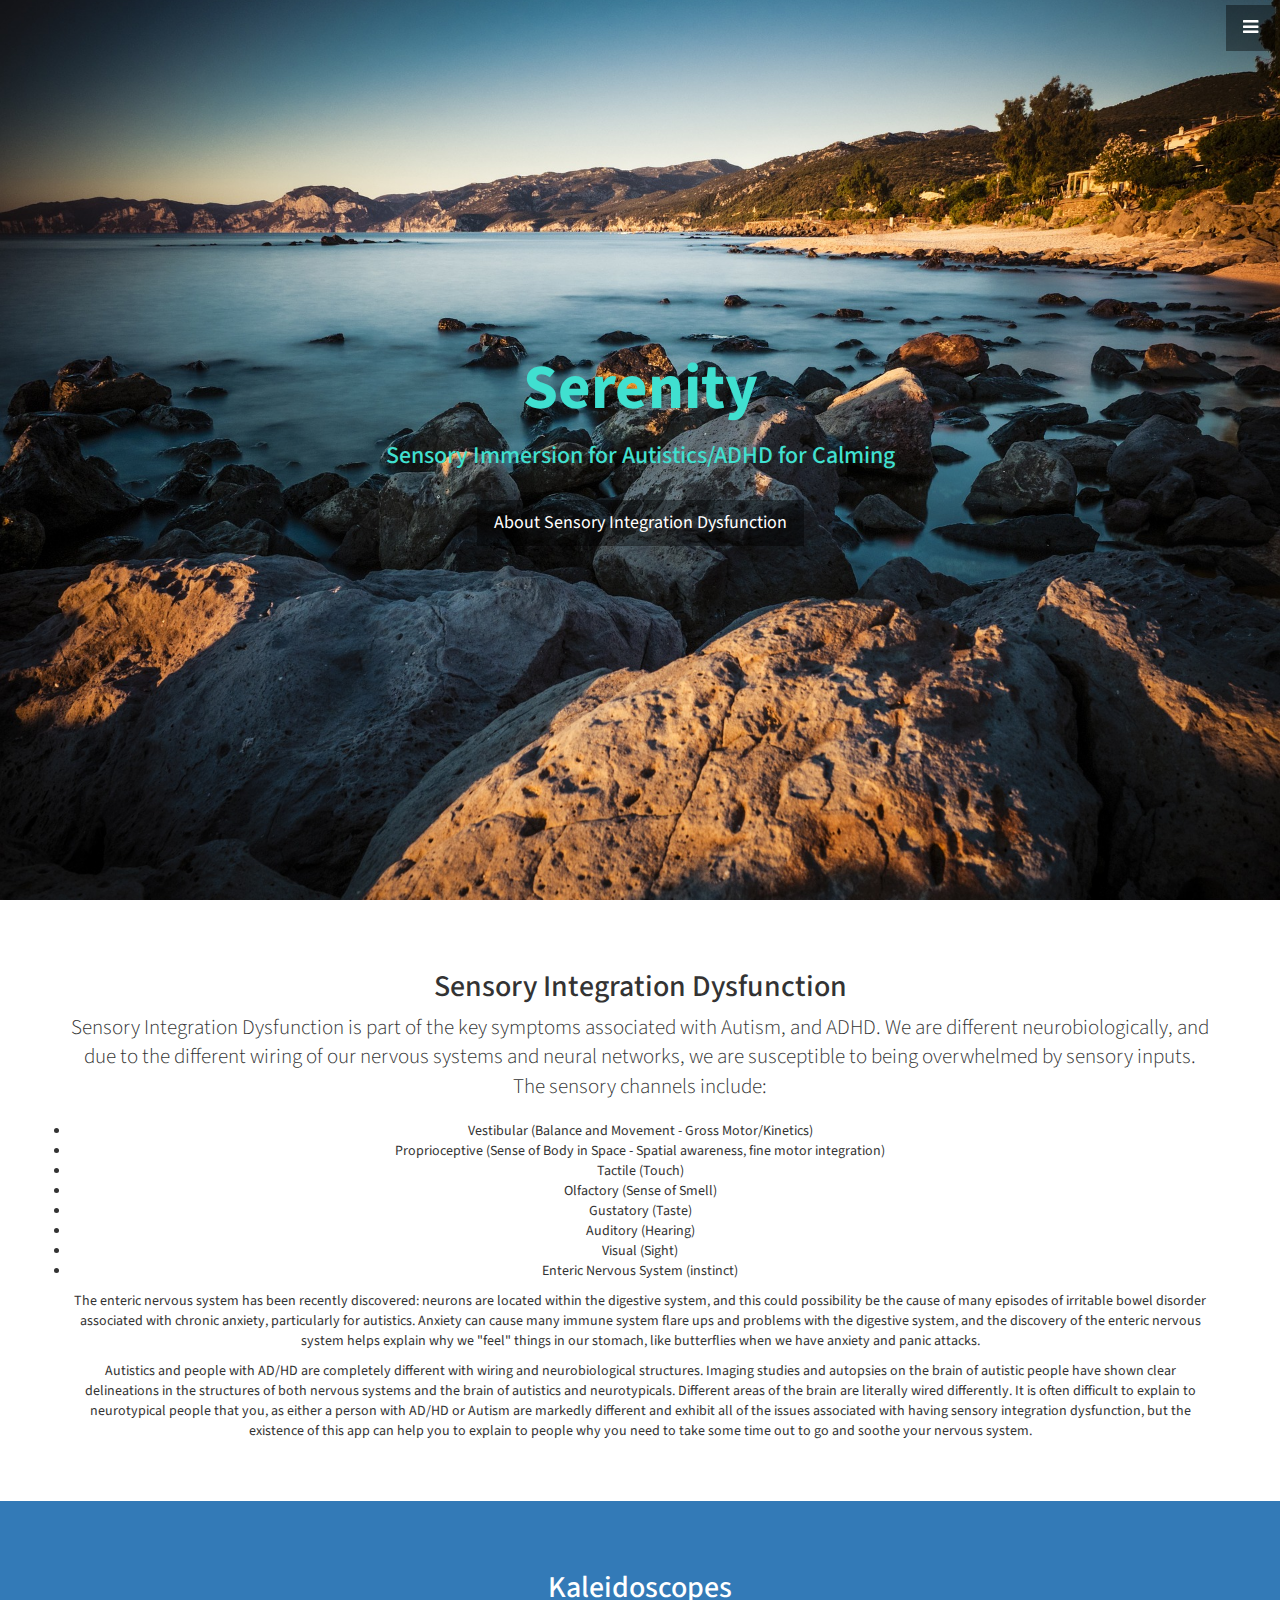
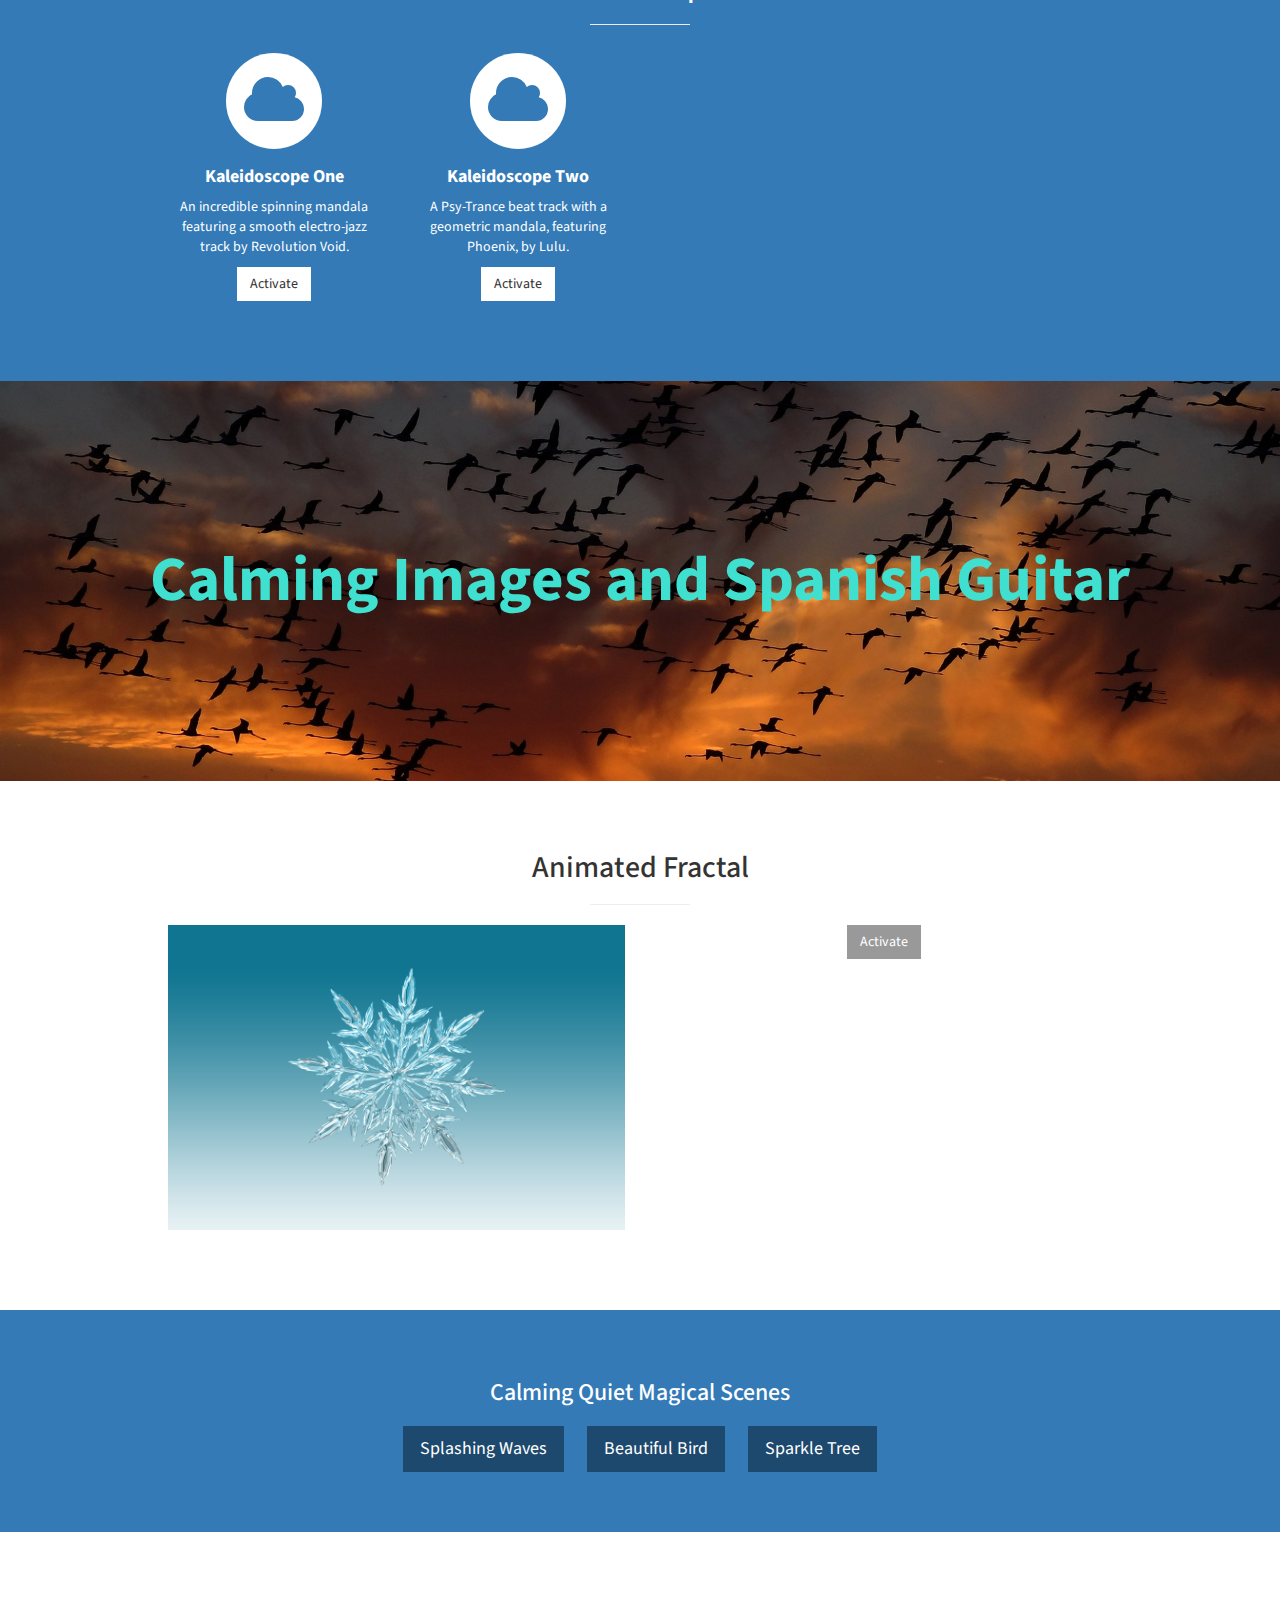
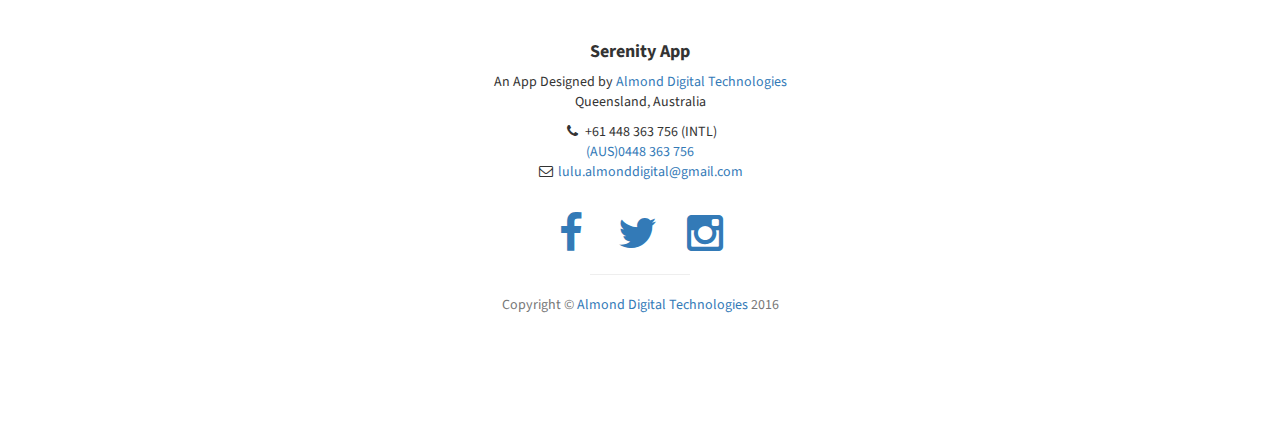
==== index.html @ 683d2488 "autism meltdown prevention app" ====
<!DOCTYPE html>
<html lang="en">

<head>

    <meta charset="utf-8">
    <meta http-equiv="X-UA-Compatible" content="IE=edge">
    <meta name="viewport" content="width=device-width, initial-scale=1">
    <meta name="description" content="">
    <meta name="author" content="">

    <title>Serenity App</title>

    <!-- Bootstrap Core CSS -->
    <link href="css/bootstrap.min.css" rel="stylesheet">

    <!-- Custom CSS -->
    <link href="css/stylish-portfolio.css" rel="stylesheet">

    <!-- Custom Fonts -->
    <link href="font-awesome/css/font-awesome.min.css" rel="stylesheet" type="text/css">
    <link href="https://fonts.googleapis.com/css?family=Source+Sans+Pro:300,400,700,300italic,400italic,700italic" rel="stylesheet" type="text/css">

    <!-- HTML5 Shim and Respond.js IE8 support of HTML5 elements and media queries -->
    <!-- WARNING: Respond.js doesn't work if you view the page via file:// -->
    <!--[if lt IE 9]>
        <script src="https://oss.maxcdn.com/libs/html5shiv/3.7.0/html5shiv.js"></script>
        <script src="https://oss.maxcdn.com/libs/respond.js/1.4.2/respond.min.js"></script>
    <![endif]-->

</head>

<body>

    <!-- Navigation -->
    <a id="menu-toggle" href="#" class="btn btn-dark btn-lg toggle"><i class="fa fa-bars"></i></a>
    <nav id="sidebar-wrapper">
        <ul class="sidebar-nav">
            <a id="menu-close" href="#" class="btn btn-light btn-lg pull-right toggle"><i class="fa fa-times"></i></a>
            <li class="sidebar-brand">
                <a href="#top" onclick=$("#menu-close").click();>Serenity App</a>
            </li>
            <li>
                <a href="#top" onclick=$("#menu-close").click();>Home</a>
            </li>
            <li>
                <a href="#about" onclick=$("#menu-close").click();>About</a>
            </li>
            <li>
                <a href="#serenity" onclick=$("#menu-close").click();>SerenitySlider</a>
            </li>
            <li>
                <a href="#kaleidoscopes" onclick=$("#menu-close").click();>Kaleidoscopes</a>
            </li>
            <li>
                <a href="#fractal" onclick=$("#menu-close").click();>Animated Fractal</a>
            </li>
		<li>
		<a href="#quiet" onclick=$("#menu-close").click();>Quiet Time</a></li>
		<li>
		<a href="/media/textvent.html" onclick=$("#menu-close").click();>Text Vent</a></li>
        </ul>
    </nav>

    <!-- Header -->
    <header id="top" class="header">
        <div class="text-vertical-center">
            <h1 style="color:turquoise">Serenity</h1>
            <h3 style="color:turquoise">Sensory Immersion for Autistics/ADHD for Calming</h3>
            <br>
            <a href="#about" class="btn btn-dark btn-lg">About Sensory Integration Dysfunction</a>
        </div>
    </header>

    <!-- About -->
    <section id="about" class="about">
        <div class="container">
            <div class="row">
                <div class="col-lg-12 text-center">
                    <h2>Sensory Integration Dysfunction</h2>
                    <p class="lead">Sensory Integration Dysfunction is part of the key symptoms associated with Autism, and ADHD. We are different neurobiologically, and due to the different wiring of our nervous systems and neural networks, we are susceptible to being overwhelmed by sensory inputs. The sensory channels include:</p>
<p>

<li>Vestibular (Balance and Movement - Gross Motor/Kinetics)</li>
<li>Proprioceptive (Sense of Body in Space - Spatial awareness, fine motor integration)</li>
<li>Tactile (Touch)</li>
<li>Olfactory (Sense of Smell)</li>
<li>Gustatory (Taste)</li>
<li>Auditory (Hearing) </li>
<li>Visual (Sight) </li>
<li>Enteric Nervous System (instinct) </li>  </p>
<p>
The enteric nervous system has been recently discovered: neurons are located within the digestive system, and this could possibility be the cause of many episodes of irritable bowel disorder associated with chronic anxiety, particularly for autistics. Anxiety can cause many immune system flare ups and problems with the digestive system, and the discovery of the enteric nervous system helps explain why we "feel" things in our stomach, like butterflies when we have anxiety and panic attacks. </p>
<p>Autistics and people with AD/HD are completely different with wiring and neurobiological structures. Imaging studies and autopsies on the brain of autistic people have shown clear delineations in the structures of both nervous systems and the brain of autistics and neurotypicals. Different areas of the brain are literally wired differently. It is often difficult to explain to neurotypical people that you, as either a person with AD/HD or Autism are markedly different and exhibit all of the issues associated with having sensory integration dysfunction, but the existence of this app can help you to explain to people why you need to take some time out to go and soothe your nervous system.</p>

                </div>
            </div>
            <!-- /.row -->
        </div>
        <!-- /.container -->
    </section>

    
    <section id="services" class="services bg-primary"><a name="kaleidoscopes"></a>
        <div class="container">
            <div class="row text-center">
                <div class="col-lg-10 col-lg-offset-1">
                    <h2>Kaleidoscopes</h2>
                    <hr class="small">
                    <div class="row">
                        <div class="col-md-3 col-sm-6">
                            <div class="service-item">
                                <span class="fa-stack fa-4x">
                                <i class="fa fa-circle fa-stack-2x"></i>
                                <i class="fa fa-cloud fa-stack-1x text-primary"></i>
                            </span>
                                <h4>
                                    <strong>Kaleidoscope One</strong>
                                </h4>
                                <p>An incredible spinning mandala featuring a smooth electro-jazz track by Revolution Void.</p>
                                <a href="media/kaleidoscope1.html" class="btn btn-light">Activate</a>
                            </div>
                        </div>
                        <div class="col-md-3 col-sm-6">
                            <div class="service-item">
                                <span class="fa-stack fa-4x">
                                <i class="fa fa-circle fa-stack-2x"></i>
                                <i class="fa fa-cloud fa-stack-1x text-primary"></i>
                            </span>
                                <h4>
                                    <strong>Kaleidoscope Two</strong>
                                </h4>
                                <p>A Psy-Trance beat track with a geometric mandala, featuring Phoenix, by Lulu.</p>
                                <a href="media/kaleidoscope2.html" class="btn btn-light">Activate</a>
                            </div>
                        </div>
                        
                            </div>
                        </div>
                    </div>
                    <!-- /.row (nested) -->
                </div>
                <!-- /.col-lg-10 -->
            </div>
            <!-- /.row -->
        </div>
        <!-- /.container -->
    </section>

    <!-- Callout -->
    <aside class="callout"><a name="serenity"></a>
        <div class="text-vertical-center">
            <h1><a href="media/sliderserenityapp.html" style="color:turquoise">Calming Images and Spanish Guitar</a></h1>
        </div>
    </aside>

    <!-- Portfolio -->
    <section id="portfolio" class="portfolio"><a name="fractal"></a>
        <div class="container">
            <div class="row">
                <div class="col-lg-10 col-lg-offset-1 text-center">
                    <h2>Animated Fractal</h2>
                    <hr class="small">
                    <div class="row">
                        <div class="col-md-6">
                            <div class="portfolio-item">
                                <a href="media/kaleidoscope3.html">
                                    <img class="img-portfolio img-responsive" src="img/icecrystal.jpg">
                                </a>
                            </div>
                        </div>
                                            <!-- /.row (nested) -->
                    <a href="media/kaleidoscope3.html" class="btn btn-dark">Activate</a>
                </div>
                <!-- /.col-lg-10 -->
            </div>
            <!-- /.row -->
        </div>
        <!-- /.container -->
    </section>

    <!-- Call to Action -->
    <aside class="call-to-action bg-primary"><a name="quiet"></a>
        <div class="container">
            <div class="row">
                <div class="col-lg-12 text-center">
                    <h3>Calming Quiet Magical Scenes</h3>
                    <a href="media/waves.html" class="btn btn-lg btn-dark">Splashing Waves</a>
                    <a href="media/feedingbird.html" class="btn btn-lg btn-dark">Beautiful Bird</a>
		    <a href="media/magictree.html" class="btn btn-lg btn-dark">Sparkle Tree</a>
                </div>
            </div>
        </div>
    </aside>

   
    
    <!-- Footer -->
    <footer>
        <div class="container">
            <div class="row">
                <div class="col-lg-10 col-lg-offset-1 text-center">
                    <h4><strong>Serenity App</strong>
                    </h4>
                    <p>An App Designed by <a href="http://www.brisbanewebdesign.guru">Almond Digital Technologies</a>
                        <br>Queensland, Australia</p>
                    <ul class="list-unstyled">
                        <li><i class="fa fa-phone fa-fw"></i> +61 448 363 756 (INTL)</li>
			<li><a href="tel:0448363756">(AUS)0448 363 756</a></li>
                        <li><i class="fa fa-envelope-o fa-fw"></i> <a href="mailto:lulu.almonddigital@gmail.com">lulu.almonddigital@gmail.com</a>
                        </li>
                    </ul>
                    <br>
                    <ul class="list-inline">
                        <li>
                            <a href="https://web.facebook.com/AlmondDigitalTechnologies/www"><i class="fa fa-facebook fa-fw fa-3x"></i></a>
                        </li>
                        <li>
                            <a href="https://twitter.com/lorivorford"><i class="fa fa-twitter fa-fw fa-3x"></i></a>
                        </li>
                        <li>
                            <a href="https://www.instagram.com/lulibelle77/"><i class="fa fa-instagram fa-fw fa-3x"></i></a>
                        </li>
                    </ul>
                    <hr class="small">
                    <p class="text-muted">Copyright &copy; <a href="http://www.brisbanewebdesign.guru">Almond Digital Technologies</a> 2016</p>
                </div>
            </div>
        </div>
        <a id="to-top" href="#top" class="btn btn-dark btn-lg"><i class="fa fa-chevron-up fa-fw fa-1x"></i></a>
    </footer>

    <!-- jQuery -->
    <script src="js/jquery.js"></script>

    <!-- Bootstrap Core JavaScript -->
    <script src="js/bootstrap.min.js"></script>

    <!-- Custom Theme JavaScript -->
    <script>
    // Closes the sidebar menu
    $("#menu-close").click(function(e) {
        e.preventDefault();
        $("#sidebar-wrapper").toggleClass("active");
    });
    // Opens the sidebar menu
    $("#menu-toggle").click(function(e) {
        e.preventDefault();
        $("#sidebar-wrapper").toggleClass("active");
    });
    // Scrolls to the selected menu item on the page
    $(function() {
        $('a[href*=#]:not([href=#],[data-toggle],[data-target],[data-slide])').click(function() {
            if (location.pathname.replace(/^\//, '') == this.pathname.replace(/^\//, '') || location.hostname == this.hostname) {
                var target = $(this.hash);
                target = target.length ? target : $('[name=' + this.hash.slice(1) + ']');
                if (target.length) {
                    $('html,body').animate({
                        scrollTop: target.offset().top
                    }, 1000);
                    return false;
                }
            }
        });
    });
    //#to-top button appears after scrolling
    var fixed = false;
    $(document).scroll(function() {
        if ($(this).scrollTop() > 250) {
            if (!fixed) {
                fixed = true;
                // $('#to-top').css({position:'fixed', display:'block'});
                $('#to-top').show("slow", function() {
                    $('#to-top').css({
                        position: 'fixed',
                        display: 'block'
                    });
                });
            }
        } else {
            if (fixed) {
                fixed = false;
                $('#to-top').hide("slow", function() {
                    $('#to-top').css({
                        display: 'none'
                    });
                });
            }
        }
    });
        </script>

</body>

</html>
---- css/stylish-portfolio.css ----
/*!
 * Start Bootstrap - Stylish Portfolio (http://startbootstrap.com/)
 * Copyright 2013-2016 Start Bootstrap
 * Licensed under MIT (https://github.com/BlackrockDigital/startbootstrap/blob/gh-pages/LICENSE)
 */

/* Global Styles */

html,
body {
    width: 100%;
    height: 100%;
}

body {
    font-family: "Source Sans Pro","Helvetica Neue",Helvetica,Arial,sans-serif;
}

.text-vertical-center {
    display: table-cell;
    text-align: center;
    vertical-align: middle;
}

.text-vertical-center h1 {
    margin: 0;
    padding: 0;
    font-size: 4.5em;
    font-weight: 700;
}

/* Custom Button Styles */

.btn-dark {
    border-radius: 0;
    color: #fff;
    background-color: rgba(0,0,0,0.4);
}

.btn-dark:hover,
.btn-dark:focus,
.btn-dark:active {
    color: #fff;
    background-color: rgba(0,0,0,0.7);
}

.btn-light {
    border-radius: 0;
    color: #333;
    background-color: rgb(255,255,255);
}

.btn-light:hover,
.btn-light:focus,
.btn-light:active {
    color: #333;
    background-color: rgba(255,255,255,0.8);
}

/* Custom Horizontal Rule */

hr.small {
    max-width: 100px;
}

/* Side Menu */

#sidebar-wrapper {
    z-index: 1000;
    position: fixed;
    right: 0;
    width: 250px;
    height: 100%;
    transform: translateX(250px);
    overflow-y: auto;
    background: #222;
    -webkit-transition: all 0.4s ease 0s;
    -moz-transition: all 0.4s ease 0s;
    -ms-transition: all 0.4s ease 0s;
    -o-transition: all 0.4s ease 0s;
    transition: all 0.4s ease 0s;
}

.sidebar-nav {
    position: absolute;
    top: 0;
    width: 250px;
    margin: 0;
    padding: 0;
    list-style: none;
}

.sidebar-nav li {
    text-indent: 20px;
    line-height: 40px;
}

.sidebar-nav li a {
    display: block;
    text-decoration: none;
    color: #999;
}

.sidebar-nav li a:hover {
    text-decoration: none;
    color: #fff;
    background: rgba(255,255,255,0.2);
}

.sidebar-nav li a:active,
.sidebar-nav li a:focus {
    text-decoration: none;
}

.sidebar-nav > .sidebar-brand {
    height: 55px;
    font-size: 18px;
    line-height: 55px;
}

.sidebar-nav > .sidebar-brand a {
    color: #999;
}

.sidebar-nav > .sidebar-brand a:hover {
    color: #fff;
    background: none;
}

#menu-toggle {
    z-index: 1;
    position: fixed;
    top: 0;
    right: 0;
}

#sidebar-wrapper.active {
    right: 250px;
    width: 250px;
    -webkit-transition: all 0.4s ease 0s;
    -moz-transition: all 0.4s ease 0s;
    -ms-transition: all 0.4s ease 0s;
    -o-transition: all 0.4s ease 0s;
    transition: all 0.4s ease 0s;
}

.toggle {
    margin: 5px 5px 0 0;
}

/* Header */

.header {
    display: table;
    position: relative;
    width: 100%;
    height: 100%;
    background: url(../img/italy.jpg) no-repeat center center scroll;
    -webkit-background-size: cover;
    -moz-background-size: cover;
    background-size: cover;
    -o-background-size: cover;
}

/* About */

.about {
    padding: 50px 0;
}

/* Services */

.services {
    padding: 50px 0;
}

.service-item {
    margin-bottom: 30px;
}

/* Callout */

.callout {
    display: table;
    width: 100%;
    height: 400px;
    color: #fff;
    background: url(../img/flamingos.jpg) no-repeat center center scroll;
    -webkit-background-size: cover;
    -moz-background-size: cover;
    background-size: cover;
    -o-background-size: cover;
}

/* Portfolio */

.portfolio {
    padding: 50px 0;
}

.portfolio-item {
    margin-bottom: 30px;
}

.img-portfolio {
    margin: 0 auto;
}

.img-portfolio:hover {
    opacity: 0.8;
}

/* Call to Action */

.call-to-action {
    padding: 50px 0;
}

.call-to-action .btn {
    margin: 10px;
}

/* Map */

.map {
    height: 500px;
}

@media(max-width:768px) {
    .map {
        height: 75%;
    }
}

.map iframe {
    pointer-events: none;
}

/* Footer */

footer {
    padding: 100px 0;
}

#to-top {
  display: none;
  position: fixed;
  bottom: 5px;
  right: 5px;
}
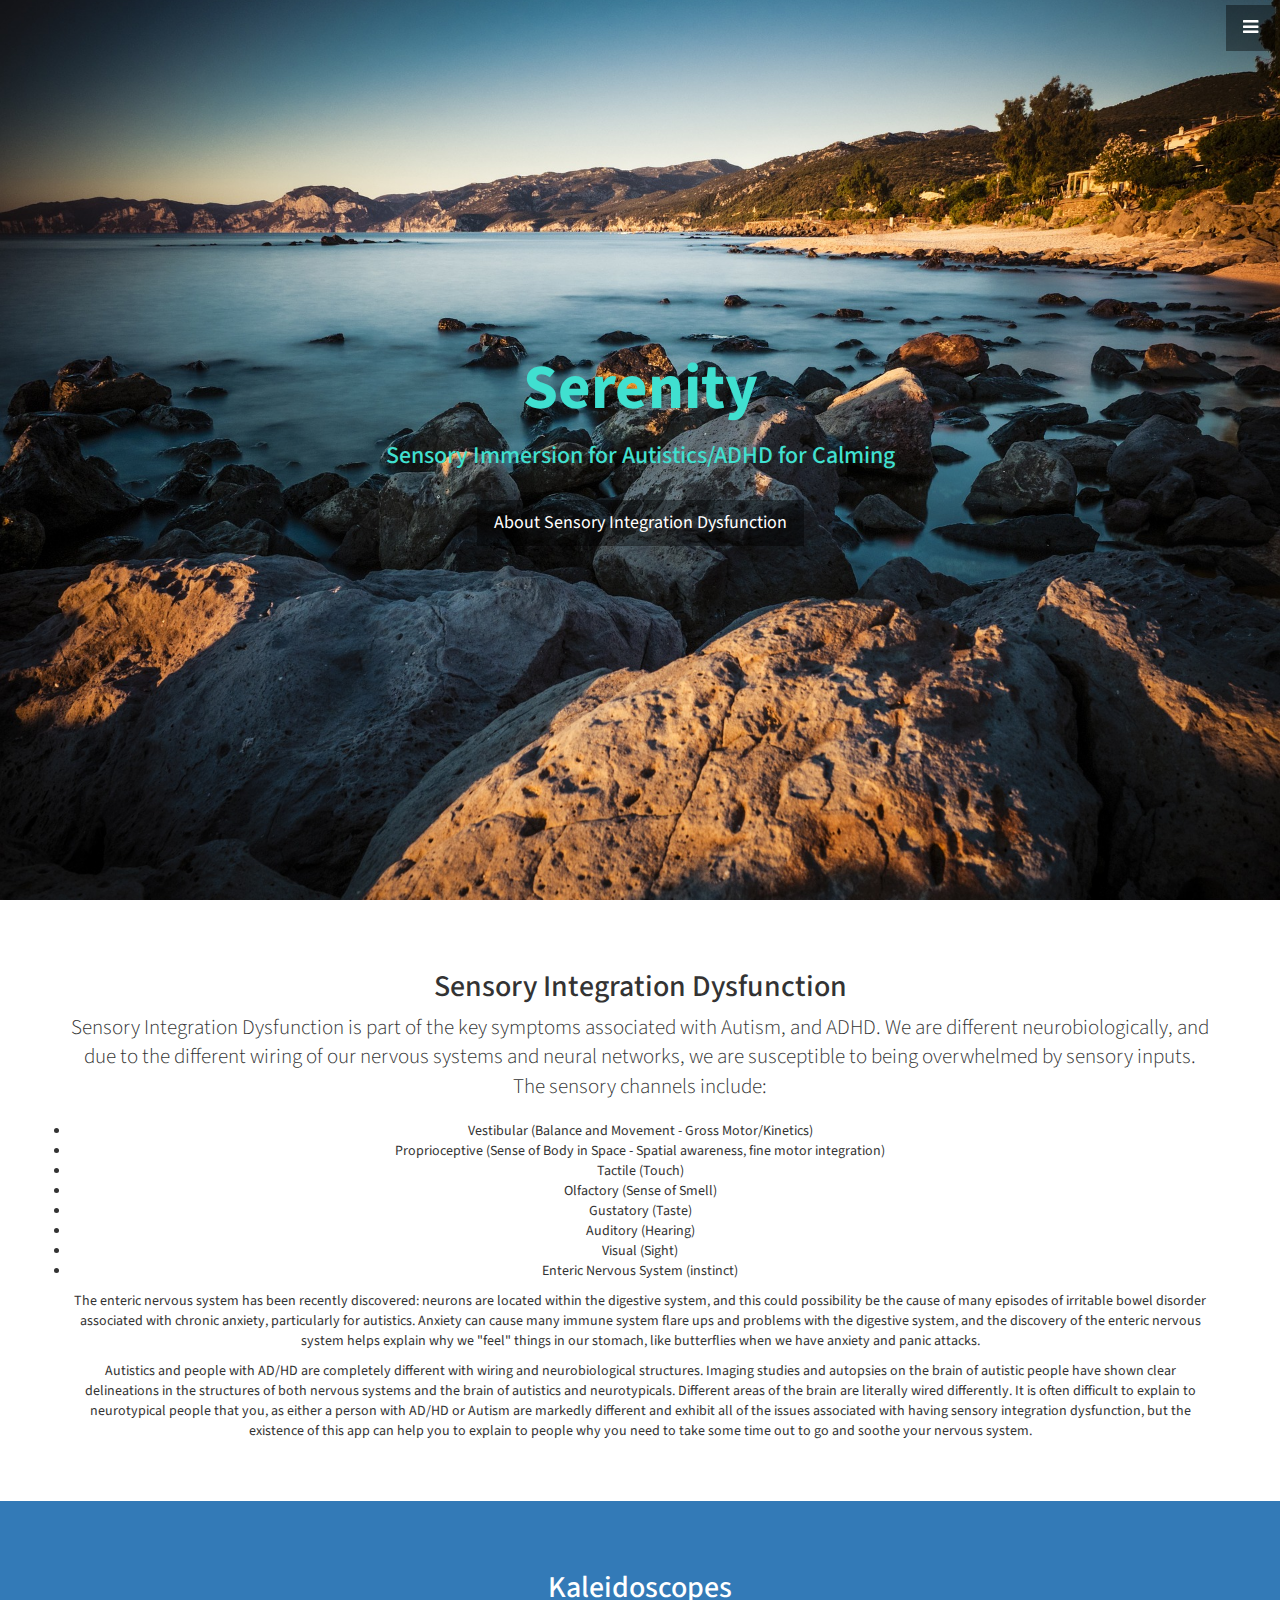
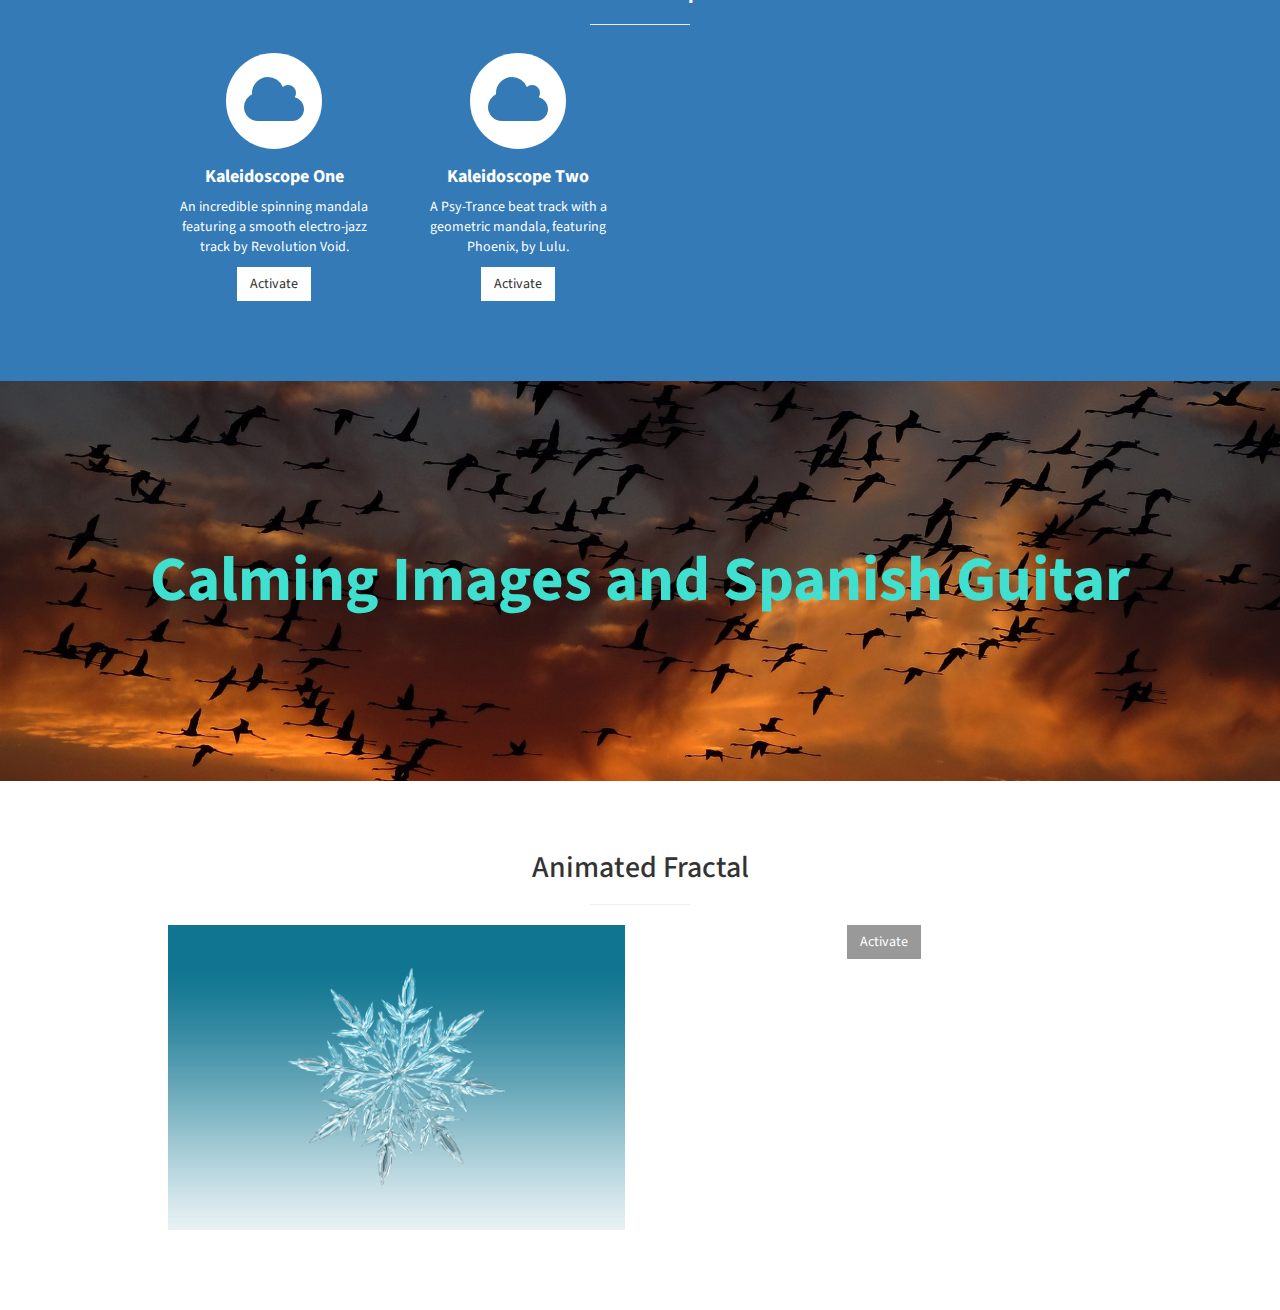
==== commit 5ee19391: "Changes" ====
--- a/index.html
+++ b/index.html
@@ -55,8 +55,7 @@
             <li>
                 <a href="#fractal" onclick=$("#menu-close").click();>Animated Fractal</a>
             </li>
-		<li>
-		<a href="#quiet" onclick=$("#menu-close").click();>Quiet Time</a></li>
+		
 		<li>
 		<a href="/media/textvent.html" onclick=$("#menu-close").click();>Text Vent</a></li>
         </ul>
@@ -179,57 +178,11 @@
         <!-- /.container -->
     </section>
 
-    <!-- Call to Action -->
-    <aside class="call-to-action bg-primary"><a name="quiet"></a>
-        <div class="container">
-            <div class="row">
-                <div class="col-lg-12 text-center">
-                    <h3>Calming Quiet Magical Scenes</h3>
-                    <a href="media/waves.html" class="btn btn-lg btn-dark">Splashing Waves</a>
-                    <a href="media/feedingbird.html" class="btn btn-lg btn-dark">Beautiful Bird</a>
-		    <a href="media/magictree.html" class="btn btn-lg btn-dark">Sparkle Tree</a>
-                </div>
-            </div>
-        </div>
-    </aside>
-
+   
    
     
     <!-- Footer -->
-    <footer>
-        <div class="container">
-            <div class="row">
-                <div class="col-lg-10 col-lg-offset-1 text-center">
-                    <h4><strong>Serenity App</strong>
-                    </h4>
-                    <p>An App Designed by <a href="http://www.brisbanewebdesign.guru">Almond Digital Technologies</a>
-                        <br>Queensland, Australia</p>
-                    <ul class="list-unstyled">
-                        <li><i class="fa fa-phone fa-fw"></i> +61 448 363 756 (INTL)</li>
-			<li><a href="tel:0448363756">(AUS)0448 363 756</a></li>
-                        <li><i class="fa fa-envelope-o fa-fw"></i> <a href="mailto:lulu.almonddigital@gmail.com">lulu.almonddigital@gmail.com</a>
-                        </li>
-                    </ul>
-                    <br>
-                    <ul class="list-inline">
-                        <li>
-                            <a href="https://web.facebook.com/AlmondDigitalTechnologies/www"><i class="fa fa-facebook fa-fw fa-3x"></i></a>
-                        </li>
-                        <li>
-                            <a href="https://twitter.com/lorivorford"><i class="fa fa-twitter fa-fw fa-3x"></i></a>
-                        </li>
-                        <li>
-                            <a href="https://www.instagram.com/lulibelle77/"><i class="fa fa-instagram fa-fw fa-3x"></i></a>
-                        </li>
-                    </ul>
-                    <hr class="small">
-                    <p class="text-muted">Copyright &copy; <a href="http://www.brisbanewebdesign.guru">Almond Digital Technologies</a> 2016</p>
-                </div>
-            </div>
-        </div>
-        <a id="to-top" href="#top" class="btn btn-dark btn-lg"><i class="fa fa-chevron-up fa-fw fa-1x"></i></a>
-    </footer>
-
+    
     <!-- jQuery -->
     <script src="js/jquery.js"></script>
 
